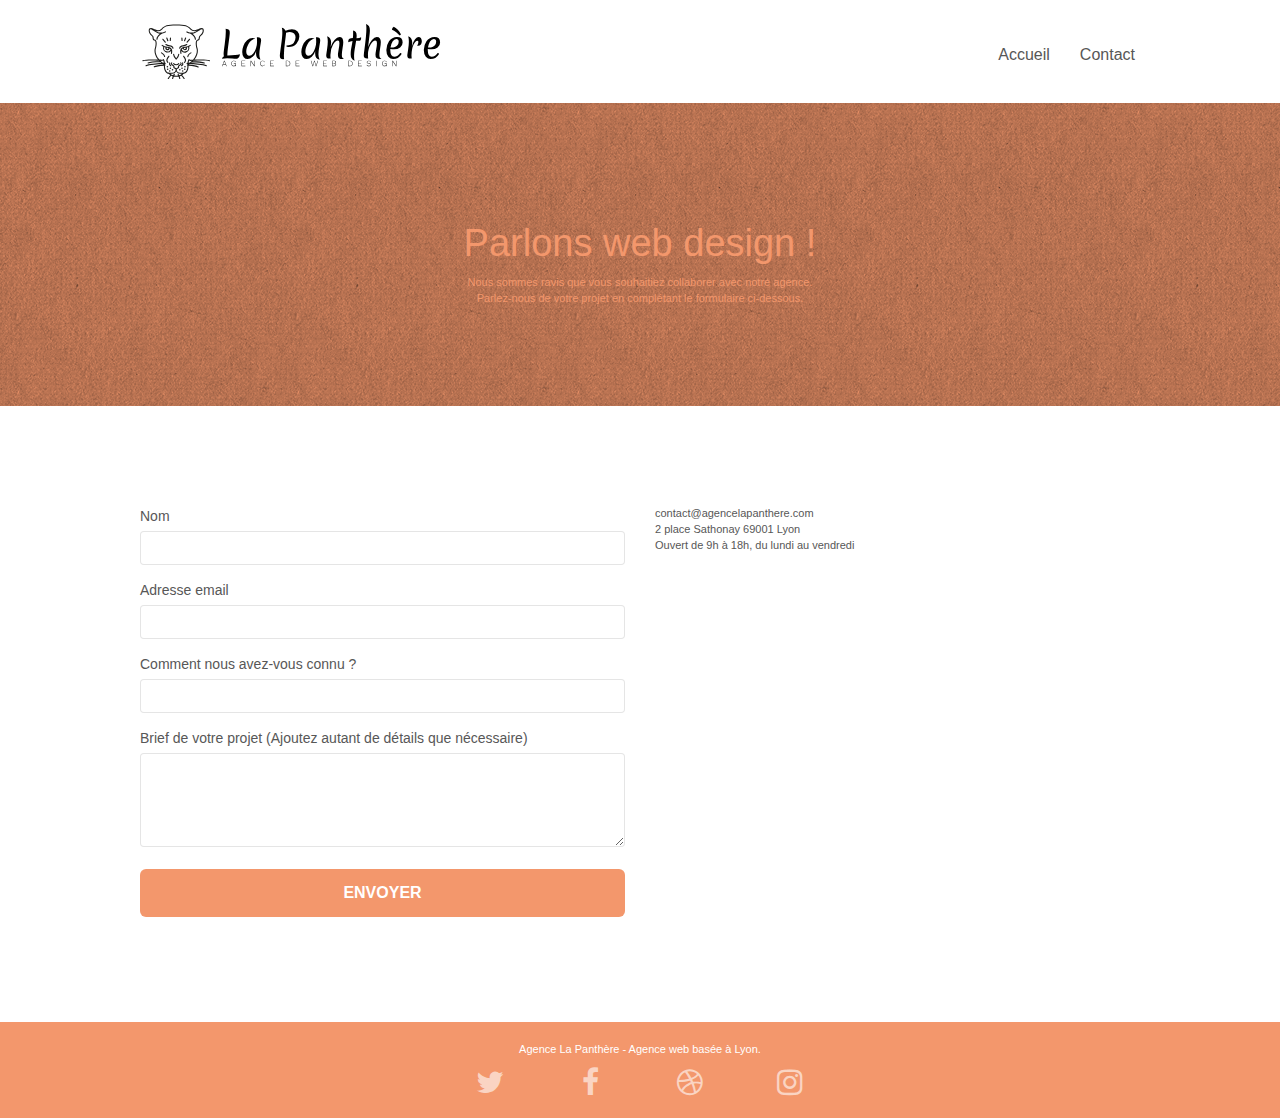
==== contact.html @ 31400900 "Optimization commit" ====
<!doctype html>
<html lang="fr">

<head>
	<meta charset="utf-8">
	<meta name="description"
		content="Notre formulaire de contact vous permet de nous joindre lorsque nos services vous sont utiles et pour toutes demandes ou renseignements.">
	<meta name="viewport" content="width=device-width, initial-scale=1.0, viewport-fit=cover">
	<link rel="shortcut icon" type="image/png" href="favicon.jpg">

	<link rel="stylesheet" type="text/css" href="./css/bootstrap.css">
	<link rel="stylesheet" type="text/css" href="style.min.css">
	<link rel="stylesheet" type="text/css" href="./css/font-awesome.min.css">
	<link rel="stylesheet" type="text/css" href="./css/et-line.min.css">


	<script src="./js/jquery-2.1.0.js"></script>
	<script src="./js/bootstrap.min.js"></script>
	<script src="./js/blocs.min.js"></script>
	<script src="./js/jqBootstrapValidation.min.js"></script>
	<script src="./js/formHandler.min.js"></script>
	<title>Contact</title>


	<!-- Analytics -->

	<!-- Analytics END -->

</head>

<body>
	<!-- Principal conteneur -->
	<div class="page-container">

		<!-- bloc-0 -->
		<div class="bloc bgc-white l-bloc " id="bloc-0">
			<div class="container bloc-sm">
				<nav class="navbar row">
					<div class="navbar-header">
						<a class="navbar-brand" href="index.html"><img src="img/agence-la-panthere-monochrome.svg"
								alt="La Panthère agence de web design" width="300" height="55" /></a>
						<button id="nav-toggle" type="button" class="ui-navbar-toggle navbar-toggle"
							data-toggle="collapse" data-target=".navbar-1">
							<span class="sr-only">Toggle navigation</span><span class="icon-bar"></span><span
								class="icon-bar"></span><span class="icon-bar"></span>
						</button>
					</div>
					<div class="collapse navbar-collapse navbar-1 special-dropdown-nav">
						<ul class="site-navigation nav navbar-nav">
							<li>
								<a href="index.html">Accueil</a>
							</li>
							<li>
							</li>
							<li>
								<a href="contact.html">Contact</a>
							</li>
						</ul>
					</div>
				</nav>
			</div>
		</div>
		<!-- bloc-0 END -->

		<!-- bloc-6 -->
		<div class="bloc bg-dots-bg bg-repeat bgc-atomic-tangerine d-bloc bloc-bg-texture texture-paper" id="bloc-6">
			<div class="container bloc-lg">
				<div class="row">
					<div class="col-sm-12">
						<h1 class="text-center hero-bloc-text tc-white">
							Parlons web design !
						</h1>
						<p class="text-center mg-lg tc-white tight-width-whitespace">
							Nous sommes ravis que vous souhaitiez collaborer avec notre agence.<br>
							Parlez-nous de votre projet en complétant le formulaire ci-dessous.
						</p>
					</div>
				</div>
			</div>
		</div>
		<!-- bloc-6 END -->

		<!-- bloc-7 -->
		<div class="bloc bgc-white l-bloc" id="bloc-7">
			<div class="container bloc-lg">
				<div class="row">
					<div class="col-sm-6">
						<form id="form_1" novalidate>
							<div class="form-group">
								<label>
									Nom
								</label>
								<input id="name" class="form-control" required />
							</div>
							<div class="form-group">
								<label>
									Adresse email
								</label>
								<input id="email" class="form-control" type="email" required />
							</div>
							<div class="form-group">
								<label>
									Comment nous avez-vous connu ?
								</label>
								<input class="form-control" type="email" required id="input_504" />
							</div>
							<div class="form-group">
								<label>
									Brief de votre projet (Ajoutez autant de détails que nécessaire)<br>
								</label><textarea id="message" class="form-control" rows="4" cols="50"
									required></textarea>
							</div>
							<button class="bloc-button btn btn-lg btn-block cta-hero btn-atomic-tangerine"
								type="submit">
								Envoyer
							</button>
						</form>
					</div>
					<div class="col-sm-6">
						<p>
							contact@agencelapanthere.com<br>2 place Sathonay 69001 Lyon<br>Ouvert de 9h à 18h, du lundi
							au vendredi<br>
						</p>
					</div>
				</div>
			</div>
		</div>
		<!-- bloc-7 END -->

		<!-- ScrollToTop Button -->
		<a class="bloc-button btn btn-d scrollToTop" onclick="scrollToTarget('1')"><span
				class="fa fa-chevron-up"></span></a>
		<!-- ScrollToTop Button END-->


		<!-- Footer - bloc-8 -->
		<div class="bloc bgc-atomic-tangerine d-bloc" id="bloc-8">
			<div class="container bloc-sm">
				<div class="row">
					<div class="col-sm-12">
						<p class="text-center white">
							Agence La Panthère - Agence web basée à Lyon.<br>
						</p>
						<div class="row row-no-gutters social">
							<div class="col-sm-3">
								<div class="text-center">
									<a class="social" href="index.html" aria-label="twitter icon"><span
											class="fa fa-twitter icon-md"></span></a>
								</div>
							</div>
							<div class="col-sm-3">
								<div class="text-center">
									<a class="social" href="index.html" aria-label="facebook icon"><span
											class="fa fa-facebook icon-md"></span></a>
								</div>
							</div>
							<div class="col-sm-3">
								<div class="text-center">
									<a class="social" href="index.html" aria-label="dribble icon"><span
											class="fa fa-dribbble icon-md"></span></a>
								</div>
							</div>
							<div class="col-sm-3">
								<div class="text-center">
									<a class="social" href="index.html" aria-label="instagram icon"><span
											class="fa fa-instagram icon-md"></span></a>
								</div>
							</div>
						</div>
					</div>
				</div>
			</div>
		</div>
		<!-- Footer - bloc-8 END -->

	</div>
	<!-- Principal conteneur END -->


</body>

</html>
---- style.min.css ----
body{margin:0;padding:0;background:#FFF;overflow-x:hidden;-webkit-font-smoothing:antialiased;-moz-osx-font-smoothing:grayscale}a,button{transition:all .3s ease-in-out;outline:none!important}a:hover{text-decoration:none;cursor:pointer}#page-loading-blocs-notifaction{position:fixed;top:0;bottom:0;width:100%;z-index:100000;background:#FFF url(img/pageload-spinner.gif) no-repeat center center}.bloc{width:100%;clear:both;background:50% 50% no-repeat;padding:0 50px;-webkit-background-size:cover;-moz-background-size:cover;-o-background-size:cover;background-size:cover;position:relative}.bloc .container{padding-left:0;padding-right:0}.bloc-lg{padding:100px 50px}.bloc-md{padding:50px}.bloc-sm{padding:20px 50px}.bg-center,.bg-l-edge,.bg-r-edge,.bg-t-edge,.bg-b-edge,.bg-tl-edge,.bg-bl-edge,.bg-tr-edge,.bg-br-edge,.bg-repeat{-webkit-background-size:auto!important;-moz-background-size:auto!important;-o-background-size:auto!important;background-size:auto!important}.bg-repeat{background:repeat}.bg-t-edge{background:top no-repeat}.bloc-bg-texture::before{content:"";background-size:2px 2px;position:absolute;top:0;bottom:0;left:0;right:0}.texture-paper::before{background:url(img/texture-paper.png);background-size:280px 280px}.b-parallax{background-attachment:fixed}.d-bloc{color:rgba(255,255,255,.7)}.d-bloc button:hover{color:rgba(255,255,255,.9)}.d-bloc .icon-round,.d-bloc .icon-square,.d-bloc .icon-rounded,.d-bloc .icon-semi-rounded-a,.d-bloc .icon-semi-rounded-b{border-color:rgba(255,255,255,.9)}.d-bloc .divider-h span{border-color:rgba(255,255,255,.2)}.d-bloc .a-btn,.d-bloc .navbar a,.d-bloc .navbar-brand,.d-bloc a .icon-sm,.d-bloc a .icon-md,.d-bloc a .icon-lg,.d-bloc a .icon-xl,.d-bloc h1 a,.d-bloc h2 a,.d-bloc h3 a,.d-bloc h4 a,.d-bloc h5 a,.d-bloc h6 a,.d-bloc p a{color:rgba(255,255,255,.6)}.d-bloc .a-btn:hover,.d-bloc .navbar a:hover,.d-bloc .navbar-brand:hover,.d-bloc a:hover .icon-sm,.d-bloc a:hover .icon-md,.d-bloc a:hover .icon-lg,.d-bloc a:hover .icon-xl,.d-bloc h1 a:hover,.d-bloc h2 a:hover,.d-bloc h3 a:hover,.d-bloc h4 a:hover,.d-bloc h5 a:hover,.d-bloc h6 a:hover,.d-bloc p a:hover{color:rgba(255,255,255,1)}.d-bloc .navbar-toggle .icon-bar{background:rgba(255,255,255,1)}.d-bloc .btn-wire,.d-bloc .btn-wire:hover{color:rgba(255,255,255,1);border-color:rgba(255,255,255,1)}.d-bloc .panel{color:rgba(0,0,0,.5)}.d-bloc .panel button:hover{color:rgba(0,0,0,.7)}.d-bloc .panel icon{border-color:rgba(0,0,0,.7)}.d-bloc .panel .divider-h span{border-color:rgba(0,0,0,.1)}.d-bloc .panel .a-btn{color:rgba(0,0,0,.6)}.d-bloc .panel .a-btn:hover{color:rgba(0,0,0,1)}.d-bloc .panel .btn-wire,.d-bloc .panel .btn-wire:hover{color:rgba(0,0,0,.7);border-color:rgba(0,0,0,.3)}.d-bloc .panel,.l-bloc{color:rgba(0,0,0,.5)}.d-bloc .panel button:hover,.l-bloc button:hover{color:rgba(0,0,0,.7)}.l-bloc .icon-round,.l-bloc .icon-square,.l-bloc .icon-rounded,.l-bloc .icon-semi-rounded-a,.l-bloc .icon-semi-rounded-b{border-color:rgba(0,0,0,.7)}.d-bloc .panel .divider-h span,.l-bloc .divider-h span{border-color:rgba(0,0,0,.1)}.d-bloc .panel .a-btn,.l-bloc .a-btn,.l-bloc .navbar a,.l-bloc .navbar-brand,.l-bloc a .icon-sm,.l-bloc a .icon-md,.l-bloc a .icon-lg,.l-bloc a .icon-xl,.l-bloc h1 a,.l-bloc h2 a,.l-bloc h3 a,.l-bloc h4 a,.l-bloc h5 a,.l-bloc h6 a,.l-bloc p a{color:rgba(0,0,0,.6)}.d-bloc .panel .a-btn:hover,.l-bloc .a-btn:hover,.l-bloc .navbar a:hover,.l-bloc .navbar-brand:hover,.l-bloc a:hover .icon-sm,.l-bloc a:hover .icon-md,.l-bloc a:hover .icon-lg,.l-bloc a:hover .icon-xl,.l-bloc h1 a:hover,.l-bloc h2 a:hover,.l-bloc h3 a:hover,.l-bloc h4 a:hover,.l-bloc h5 a:hover,.l-bloc h6 a:hover,.l-bloc p a:hover{color:rgba(0,0,0,1)}.l-bloc .navbar-toggle .icon-bar{color:rgba(0,0,0,.6)}.d-bloc .panel .btn-wire,.d-bloc .panel .btn-wire:hover,.l-bloc .btn-wire,.l-bloc .btn-wire:hover{color:rgba(0,0,0,.7);border-color:rgba(0,0,0,.3)}.voffset{margin-top:30px}.voffset-lg{margin-top:80px}.row-no-gutters{margin-right:0;margin-left:0}.row.row-no-gutters>[class^="col-"],.row.row-no-gutters>[class*=" col-"]{padding-right:0;padding-left:0}#bloc-1-hero h1{font-size:32px}#bloc-5-cta{background-image:url(img/agence-la-panthere-1115.jpg);background-size:1897.75px 456px}.navbar{margin-bottom:0;z-index:1}.navbar-brand{height:auto;padding:3px 15px;font-size:25px;font-weight:400;font-weight:600;line-height:44px}.navbar-brand img{max-height:200px;margin:0 5px 0 0;display:inline}.navbar-brand img[src$=svg]{min-width:100px}.nav-center .navbar-brand img{margin:0}.navbar .nav{padding-top:2px;margin-right:-16px;float:right;z-index:1}.nav>li{float:left;margin-top:4px;font-size:16px}.navbar-nav .open .dropdown-menu>li>a{text-align:inherit}.nav>li a:hover,.nav>li a:focus{background:transparent}.navbar-toggle{margin:10px 10px 0 0;border:0}.navbar-toggle:hover{background:transparent!important}.navbar-toggle .icon-bar{background-color:rgba(0,0,0,.5);width:26px}.nav-invert .navbar .nav{float:left}.nav-invert .navbar-header,.nav-invert .navbar-brand{float:right;position:relative;z-index:2}@media (min-width:768px){.site-navigation{position:absolute;top:50%;right:20px;transform:translate(0,-50%);-webkit-transform:translateY(-50%)}.nav>li .dropdown-menu a,.nav>li .dropdown-menu a:hover{color:#484848}.nav-invert .site-navigation{left:0;right:0}.nav-center{text-align:center}.nav-center .navbar-header{width:100%}.nav-center .navbar-header,.nav-center .navbar-brand,.nav-center .nav>li{float:none;display:inline-block}.nav-center .site-navigation{position:relative;width:100%;right:0;margin-right:0;margin-top:20px}.nav-center.mini-nav .navbar-toggle{float:none;margin:10px auto 0}}.nav>li>.dropdown a{background:none!important;display:block;padding:14px 15px}nav .caret{margin:0 5px}.dropdown-menu .dropdown-menu{top:-8px;left:100%}.dropdown-menu .dropmenu-flow-right{top:100%;left:0;margin-left:-1px;border-top-left-radius:0;border-top-right-radius:0}.dropdown-menu .dropdown span{border:4px solid #000;border-top-color:transparent;border-right-color:transparent;border-bottom-color:transparent;margin:6px -5px 0 0!important;float:right}.mg-md{margin-top:10px;margin-bottom:20px}.mg-lg{margin-top:10px;margin-bottom:40px}.btn{margin:0 5px 5px 0}.btn.pull-right{margin:0 0 5px 5px}.btn-d,.btn-d:hover,.btn-d:focus{color:#FFF;background:rgba(0,0,0,.3)}button{outline:none!important}.btn-rd{border-radius:40px}.btn-clean{border:1px solid rgba(0,0,0,.08);border-bottom-color:rgba(0,0,0,.1);text-shadow:0 1px 0 rgba(0,0,1,.1);box-shadow:0 1px 3px rgba(0,0,1,.25),inset 0 1px 0 0 rgba(255,255,255,.15)}.icon-md{font-size:30px!important}.icon-lg{font-size:60px!important}.sm-shadow{text-shadow:0 1px 2px rgba(0,0,0,.3)}.panel-sq,.panel-sq .panel-heading,.panel-sq .panel-footer{border-radius:0}.panel-rd{border-radius:30px}.panel-rd .panel-heading{border-radius:29px 29px 0 0}.panel-rd .panel-footer{border-radius:0 0 29px 29px}.form-control{border-color:rgba(0,0,0,.1);box-shadow:none}.scrollToTop{width:40px;height:40px;position:fixed;bottom:20px;right:20px;opacity:0;z-index:500;transition:all .3s ease-in-out}.scrollToTop span{margin-top:6px}.showScrollTop{font-size:14px;opacity:1}a[data-lightbox]{position:relative;display:block;text-align:center}a[data-lightbox]:hover::before{content:"+";font-family:"HelveticaNeue-Light","Helvetica Neue Light","Helvetica Neue",Helvetica,Arial;font-size:32px;width:50px;height:50px;margin-left:-25px;border-radius:50%;background:rgba(0,0,0,.6);color:#FFF;font-weight:100;z-index:1;position:absolute;top:50%;transform:translateY(-50%);-webkit-transform:translateY(-50%)}a[data-lightbox]:hover img{opacity:.6;-webkit-animation-fill-mode:none;animation-fill-mode:none}#lightbox-modal{display:flex;align-items:center}#lightbox-modal .modal-dialog{width:90%;max-width:900px;margin:0 auto 0}#lightbox-modal .modal-dialog img{max-height:70vh;max-width:70vh;margin:0 auto}.lightbox-caption{padding:20px;color:#FFF;background:rgba(0,0,0,.5);position:absolute;left:15px;right:15px;bottom:5px}.close-lightbox{color:#FFF;font-size:30px;position:absolute;top:20px;right:20px;z-index:20;background:rgba(0,0,0,.5);border:none;line-height:30px;padding:0 9px 5px;opacity:.3}.close-lightbox:hover,.next-lightbox:hover,.prev-lightbox:hover{opacity:1;color:#FFF}.next-lightbox,.prev-lightbox{font-size:20px;color:rgba(255,255,255,.9);background:rgba(0,0,0,.5);transition:all .2s ease-in-out;position:absolute;top:45%;z-index:1;opacity:.4}.next-lightbox{padding:6px 8px 1px 13px;right:25px}.prev-lightbox{padding:6px 13px 1px 10px;left:25px}.snapshot-lb .modal-body{padding-bottom:45px}.snapshot-lb .lightbox-caption{padding:0;color:rgba(0,0,0,.5);background:none}h1,h2,h3,h4,h5,h6,p,label,.btn,a{font-family:"helvetica";font-weight:400;color:#575757!important}.container{max-width:1000px}.hero-bloc-text{font-size:38px}.hero-bloc-text-sub{font-size:36px}.statement-bloc-text{line-height:26px;font-style:italic;font-size:20px;text-align:center;font-weight:lighter;max-width:520px;margin:auto auto auto auto}p{font-size:11px}.tight-width-whitespace{max-width:600px;margin:auto auto auto auto}.h1{font-size:20px;font-family:"Open Sans"}.cta-hero{margin-top:22px;color:#FFFFFF!important;text-transform:uppercase;padding:12px 28px 12px 28px;font-size:16px;font-weight:700}.social{max-width:400px;margin:auto auto auto auto}h2{font-size:22px;line-height:1.4em}h3{font-size:15px;text-transform:uppercase;font-weight:700;color:#333333!important}.med-width-whitespace{max-width:800px;margin:auto auto auto auto;box-shadow:0 0 0 #000}h1{color:#333333!important}h4{color:#333333!important}.icons{margin-bottom:14px;margin-top:24px}.white{color:#FFFFFF!important}.portfolio-thumb{margin-bottom:24px}.portfolio-row{margin-bottom:44px;margin-top:50px}.avatar{box-shadow:0 4px 9px rgba(0,0,0,.3)}.black-background{background-color:rgba(165,147,99,.7);padding:40px 40px 40px 40px}.bold-link{font-weight:900;text-decoration:underline!important}.bgc-white{background-color:#FFF}.bgc-dark-slate-blue{background-color:#364577}.bgc-atomic-tangerine{background-color:#F3976C}.tc-white{color:#F3976C!important}.btn-atomic-tangerine{background:#F3976C;color:#FFFFFF!important}.btn-atomic-tangerine:hover{background:#c27956!important;color:#FFFFFF!important}.ltc-white{color:#FFFFFF!important}.ltc-white:hover{color:#cccccc!important}.ltc-atomic-tangerine{color:#F3976C!important}.ltc-atomic-tangerine:hover{color:#c27956!important}.icon-dark-slate-blue{color:#364577!important;border-color:#364577!important}.bg-dots-bg{background-image:url(img/dots-bg.png)}.bg-lines-h2-bg{background-image:url(img/lines-h2-bg.png)}.bg-banniere{background-image:url(img/agence-la-panthere-1693.jpg)}.bg-presentation{background-image:url(img/image-de-presentation-1228.jpg)}@media (max-width:1024px){.bloc{padding-left:20px;padding-right:20px}.bloc.full-width-bloc,.bloc-tile-2.full-width-bloc .container,.bloc-tile-3.full-width-bloc .container,.bloc-tile-4.full-width-bloc .container{padding-left:0;padding-right:0}}@media (max-width:992px) and (min-width:768px){.navbar .nav{max-width:80%}.nav-center.navbar .nav{max-width:100%}}@media only screen and (min-width:768px) and (max-width:1024px) and (orientation:landscape){.b-parallax{background-attachment:scroll}}@media only screen and (min-width:1024px) and (max-width:1366px) and (-webkit-min-device-pixel-ratio:1.5){.b-parallax{background-attachment:scroll}}@media (max-width:991px){.container{width:100%}.b-parallax{background-attachment:scroll}.page-container,#hero-bloc{overflow-x:hidden;position:relative}.bloc-group,.bloc-group .bloc{display:block;width:100%}.bloc-fill-screen .fill-bloc-top-edge,.bloc-fill-screen .fill-bloc-bottom-edge{padding:0 20px}}@media (max-width:767px){.page-container{overflow-x:hidden;position:relative}h1,h2,h3,h4,h5,h6,p,#disqus_thread{padding-left:10px!important;padding-right:10px!important}.b-parallax{background-attachment:scroll}.navbar .nav{padding-top:0;border-top:1px solid rgba(0,0,0,.2);float:none!important}.navbar.row{margin-left:0;margin-right:0}.site-navigation{position:inherit;transform:none;-webkit-transform:none;-ms-transform:none}.nav>li{margin-top:0;border-bottom:1px solid rgba(0,0,0,.1);background:rgba(0,0,0,.05);text-align:left;padding-left:15px;width:100%}.nav>li:hover{background:rgba(0,0,0,.08)}.dropdown .dropdown a .caret{float:none;margin:5px 0 0 10px!important;border:4px solid #000;border-bottom-color:transparent;border-right-color:transparent;border-left-color:transparent}#hero-bloc .navbar .nav{background:rgba(0,0,0,.8)}#hero-bloc .navbar .nav a{color:rgba(255,255,255,.6)}.hero{padding:50px 0}.hero-nav{left:-1px;right:-1px}.navbar-collapse{padding:0;overflow-x:hidden;-webkit-box-shadow:none;box-shadow:none}.navbar-brand img{max-height:40px;width:auto}.nav-invert .navbar-header{float:none;width:100%}.nav-invert .navbar-toggle{float:left;margin-left:10px}.bloc{padding-left:0;padding-right:0}.bloc-xxl,.bloc-xl,.bloc-lg{padding:40px 0}.bloc-sm,.bloc-md{padding-left:0;padding-right:0}.bloc-tile-2 .container,.bloc-tile-3 .container,.bloc-tile-4 .container,.bloc-fill-screen .fill-bloc-top-edge,.bloc-fill-screen .fill-bloc-bottom-edge{padding-left:0;padding-right:0}.a-block{padding:0 10px}.btn-dwn{display:none}.voffset{margin-top:5px}.voffset-md{margin-top:20px}.voffset-lg{margin-top:30px}form{padding:5px}.close-lightbox{display:inline-block}.blocsapp-device-iphone5{background-size:216px 425px;padding-top:60px;width:216px;height:425px}.blocsapp-device-iphone5 img{width:180px;height:320px}}@media (max-width:400px){.bloc{padding-left:0;padding-right:0}}@media (max-width:767px){.bloc-mob-center-text{text-align:center}}
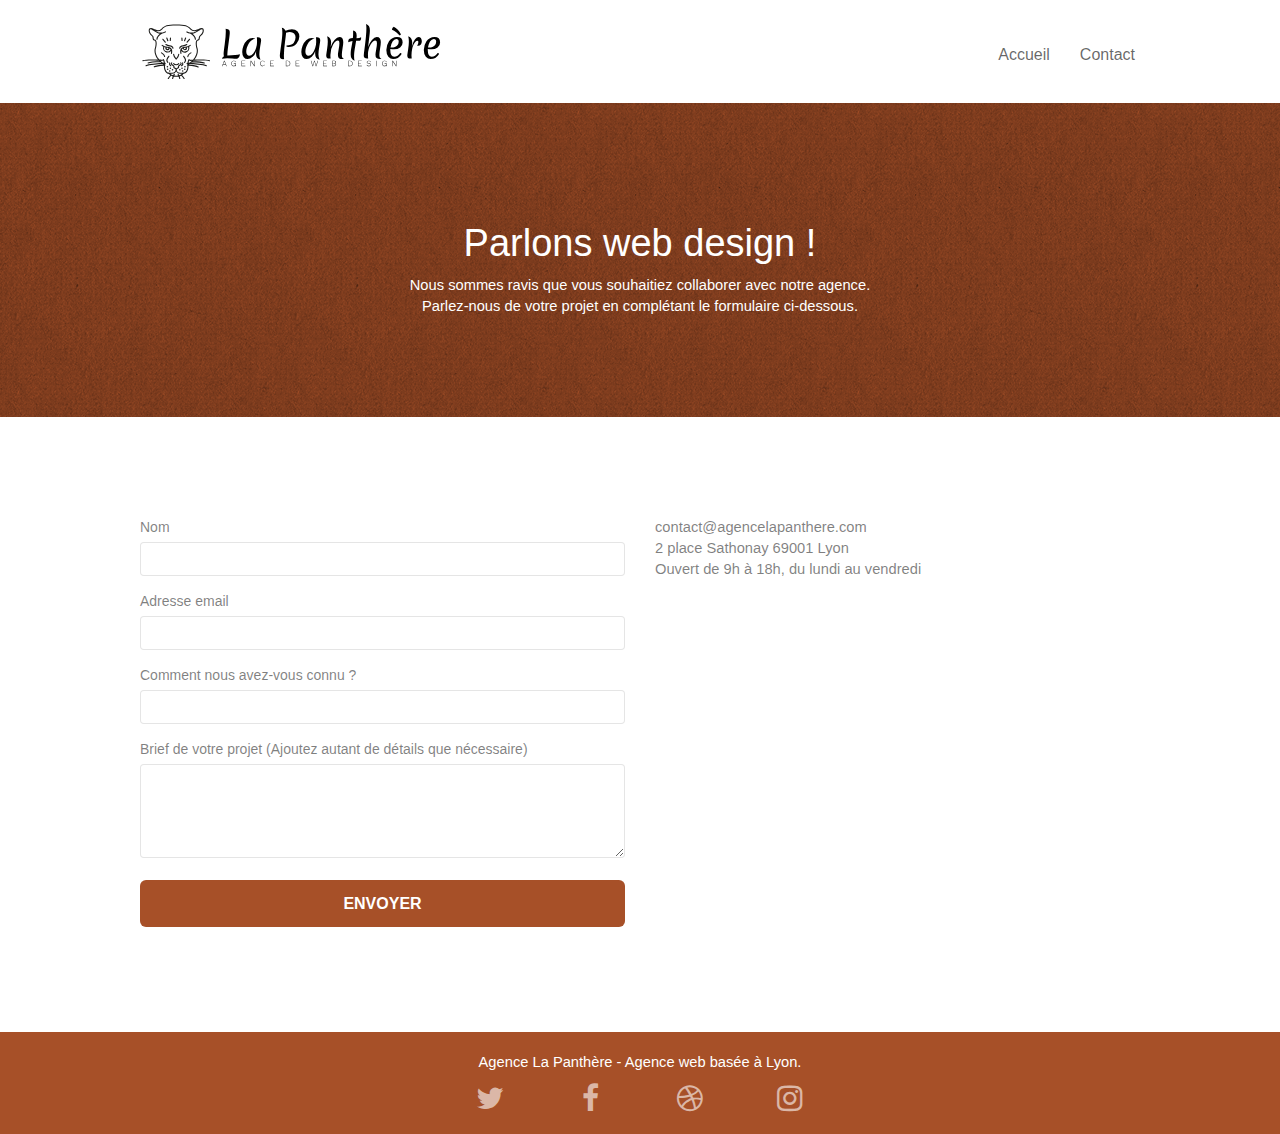
==== commit 963ac495: "Second optimization commit" ====
--- a/contact.html
+++ b/contact.html
@@ -6,19 +6,12 @@
 	<meta name="description"
 		content="Notre formulaire de contact vous permet de nous joindre lorsque nos services vous sont utiles et pour toutes demandes ou renseignements.">
 	<meta name="viewport" content="width=device-width, initial-scale=1.0, viewport-fit=cover">
-	<link rel="shortcut icon" type="image/png" href="favicon.jpg">
+	<link rel="icon" type="image/png" href="favicon.jpg">
 
 	<link rel="stylesheet" type="text/css" href="./css/bootstrap.css">
 	<link rel="stylesheet" type="text/css" href="style.min.css">
 	<link rel="stylesheet" type="text/css" href="./css/font-awesome.min.css">
 	<link rel="stylesheet" type="text/css" href="./css/et-line.min.css">
-
-
-	<script src="./js/jquery-2.1.0.js"></script>
-	<script src="./js/bootstrap.min.js"></script>
-	<script src="./js/blocs.min.js"></script>
-	<script src="./js/jqBootstrapValidation.min.js"></script>
-	<script src="./js/formHandler.min.js"></script>
 	<title>Contact</title>
 
 
@@ -30,7 +23,7 @@
 
 <body>
 	<!-- Principal conteneur -->
-	<div class="page-container">
+	<div class="page-container" id="scrollToTop">
 
 		<!-- bloc-0 -->
 		<div class="bloc bgc-white l-bloc " id="bloc-0">
@@ -87,25 +80,25 @@
 					<div class="col-sm-6">
 						<form id="form_1" novalidate>
 							<div class="form-group">
-								<label>
+								<label for="name">
 									Nom
 								</label>
 								<input id="name" class="form-control" required />
 							</div>
 							<div class="form-group">
-								<label>
+								<label for="email">
 									Adresse email
 								</label>
 								<input id="email" class="form-control" type="email" required />
 							</div>
 							<div class="form-group">
-								<label>
+								<label for="input_504">
 									Comment nous avez-vous connu ?
 								</label>
 								<input class="form-control" type="email" required id="input_504" />
 							</div>
 							<div class="form-group">
-								<label>
+								<label for="message">
 									Brief de votre projet (Ajoutez autant de détails que nécessaire)<br>
 								</label><textarea id="message" class="form-control" rows="4" cols="50"
 									required></textarea>
@@ -128,8 +121,7 @@
 		<!-- bloc-7 END -->
 
 		<!-- ScrollToTop Button -->
-		<a class="bloc-button btn btn-d scrollToTop" onclick="scrollToTarget('1')"><span
-				class="fa fa-chevron-up"></span></a>
+		<a class="bloc-button btn btn-d scrollToTop" href="#scrollToTop"><span class="fa fa-chevron-up"></span></a>
 		<!-- ScrollToTop Button END-->
 
 
@@ -175,7 +167,11 @@
 
 	</div>
 	<!-- Principal conteneur END -->
-
+	<script src="./js/jquery-2.1.0.js"></script>
+	<script src="./js/bootstrap.js"></script>
+	<script src="./js/blocs.js"></script>
+	<script src="./js/jqBootstrapValidation.js"></script>
+	<script src="./js/formHandler.js"></script>
 
 </body>
 
--- a/style.min.css
+++ b/style.min.css
@@ -1 +1 @@
-body{margin:0;padding:0;background:#FFF;overflow-x:hidden;-webkit-font-smoothing:antialiased;-moz-osx-font-smoothing:grayscale}a,button{transition:all .3s ease-in-out;outline:none!important}a:hover{text-decoration:none;cursor:pointer}#page-loading-blocs-notifaction{position:fixed;top:0;bottom:0;width:100%;z-index:100000;background:#FFF url(img/pageload-spinner.gif) no-repeat center center}.bloc{width:100%;clear:both;background:50% 50% no-repeat;padding:0 50px;-webkit-background-size:cover;-moz-background-size:cover;-o-background-size:cover;background-size:cover;position:relative}.bloc .container{padding-left:0;padding-right:0}.bloc-lg{padding:100px 50px}.bloc-md{padding:50px}.bloc-sm{padding:20px 50px}.bg-center,.bg-l-edge,.bg-r-edge,.bg-t-edge,.bg-b-edge,.bg-tl-edge,.bg-bl-edge,.bg-tr-edge,.bg-br-edge,.bg-repeat{-webkit-background-size:auto!important;-moz-background-size:auto!important;-o-background-size:auto!important;background-size:auto!important}.bg-repeat{background:repeat}.bg-t-edge{background:top no-repeat}.bloc-bg-texture::before{content:"";background-size:2px 2px;position:absolute;top:0;bottom:0;left:0;right:0}.texture-paper::before{background:url(img/texture-paper.png);background-size:280px 280px}.b-parallax{background-attachment:fixed}.d-bloc{color:rgba(255,255,255,.7)}.d-bloc button:hover{color:rgba(255,255,255,.9)}.d-bloc .icon-round,.d-bloc .icon-square,.d-bloc .icon-rounded,.d-bloc .icon-semi-rounded-a,.d-bloc .icon-semi-rounded-b{border-color:rgba(255,255,255,.9)}.d-bloc .divider-h span{border-color:rgba(255,255,255,.2)}.d-bloc .a-btn,.d-bloc .navbar a,.d-bloc .navbar-brand,.d-bloc a .icon-sm,.d-bloc a .icon-md,.d-bloc a .icon-lg,.d-bloc a .icon-xl,.d-bloc h1 a,.d-bloc h2 a,.d-bloc h3 a,.d-bloc h4 a,.d-bloc h5 a,.d-bloc h6 a,.d-bloc p a{color:rgba(255,255,255,.6)}.d-bloc .a-btn:hover,.d-bloc .navbar a:hover,.d-bloc .navbar-brand:hover,.d-bloc a:hover .icon-sm,.d-bloc a:hover .icon-md,.d-bloc a:hover .icon-lg,.d-bloc a:hover .icon-xl,.d-bloc h1 a:hover,.d-bloc h2 a:hover,.d-bloc h3 a:hover,.d-bloc h4 a:hover,.d-bloc h5 a:hover,.d-bloc h6 a:hover,.d-bloc p a:hover{color:rgba(255,255,255,1)}.d-bloc .navbar-toggle .icon-bar{background:rgba(255,255,255,1)}.d-bloc .btn-wire,.d-bloc .btn-wire:hover{color:rgba(255,255,255,1);border-color:rgba(255,255,255,1)}.d-bloc .panel{color:rgba(0,0,0,.5)}.d-bloc .panel button:hover{color:rgba(0,0,0,.7)}.d-bloc .panel icon{border-color:rgba(0,0,0,.7)}.d-bloc .panel .divider-h span{border-color:rgba(0,0,0,.1)}.d-bloc .panel .a-btn{color:rgba(0,0,0,.6)}.d-bloc .panel .a-btn:hover{color:rgba(0,0,0,1)}.d-bloc .panel .btn-wire,.d-bloc .panel .btn-wire:hover{color:rgba(0,0,0,.7);border-color:rgba(0,0,0,.3)}.d-bloc .panel,.l-bloc{color:rgba(0,0,0,.5)}.d-bloc .panel button:hover,.l-bloc button:hover{color:rgba(0,0,0,.7)}.l-bloc .icon-round,.l-bloc .icon-square,.l-bloc .icon-rounded,.l-bloc .icon-semi-rounded-a,.l-bloc .icon-semi-rounded-b{border-color:rgba(0,0,0,.7)}.d-bloc .panel .divider-h span,.l-bloc .divider-h span{border-color:rgba(0,0,0,.1)}.d-bloc .panel .a-btn,.l-bloc .a-btn,.l-bloc .navbar a,.l-bloc .navbar-brand,.l-bloc a .icon-sm,.l-bloc a .icon-md,.l-bloc a .icon-lg,.l-bloc a .icon-xl,.l-bloc h1 a,.l-bloc h2 a,.l-bloc h3 a,.l-bloc h4 a,.l-bloc h5 a,.l-bloc h6 a,.l-bloc p a{color:rgba(0,0,0,.6)}.d-bloc .panel .a-btn:hover,.l-bloc .a-btn:hover,.l-bloc .navbar a:hover,.l-bloc .navbar-brand:hover,.l-bloc a:hover .icon-sm,.l-bloc a:hover .icon-md,.l-bloc a:hover .icon-lg,.l-bloc a:hover .icon-xl,.l-bloc h1 a:hover,.l-bloc h2 a:hover,.l-bloc h3 a:hover,.l-bloc h4 a:hover,.l-bloc h5 a:hover,.l-bloc h6 a:hover,.l-bloc p a:hover{color:rgba(0,0,0,1)}.l-bloc .navbar-toggle .icon-bar{color:rgba(0,0,0,.6)}.d-bloc .panel .btn-wire,.d-bloc .panel .btn-wire:hover,.l-bloc .btn-wire,.l-bloc .btn-wire:hover{color:rgba(0,0,0,.7);border-color:rgba(0,0,0,.3)}.voffset{margin-top:30px}.voffset-lg{margin-top:80px}.row-no-gutters{margin-right:0;margin-left:0}.row.row-no-gutters>[class^="col-"],.row.row-no-gutters>[class*=" col-"]{padding-right:0;padding-left:0}#bloc-1-hero h1{font-size:32px}#bloc-5-cta{background-image:url(img/agence-la-panthere-1115.jpg);background-size:1897.75px 456px}.navbar{margin-bottom:0;z-index:1}.navbar-brand{height:auto;padding:3px 15px;font-size:25px;font-weight:400;font-weight:600;line-height:44px}.navbar-brand img{max-height:200px;margin:0 5px 0 0;display:inline}.navbar-brand img[src$=svg]{min-width:100px}.nav-center .navbar-brand img{margin:0}.navbar .nav{padding-top:2px;margin-right:-16px;float:right;z-index:1}.nav>li{float:left;margin-top:4px;font-size:16px}.navbar-nav .open .dropdown-menu>li>a{text-align:inherit}.nav>li a:hover,.nav>li a:focus{background:transparent}.navbar-toggle{margin:10px 10px 0 0;border:0}.navbar-toggle:hover{background:transparent!important}.navbar-toggle .icon-bar{background-color:rgba(0,0,0,.5);width:26px}.nav-invert .navbar .nav{float:left}.nav-invert .navbar-header,.nav-invert .navbar-brand{float:right;position:relative;z-index:2}@media (min-width:768px){.site-navigation{position:absolute;top:50%;right:20px;transform:translate(0,-50%);-webkit-transform:translateY(-50%)}.nav>li .dropdown-menu a,.nav>li .dropdown-menu a:hover{color:#484848}.nav-invert .site-navigation{left:0;right:0}.nav-center{text-align:center}.nav-center .navbar-header{width:100%}.nav-center .navbar-header,.nav-center .navbar-brand,.nav-center .nav>li{float:none;display:inline-block}.nav-center .site-navigation{position:relative;width:100%;right:0;margin-right:0;margin-top:20px}.nav-center.mini-nav .navbar-toggle{float:none;margin:10px auto 0}}.nav>li>.dropdown a{background:none!important;display:block;padding:14px 15px}nav .caret{margin:0 5px}.dropdown-menu .dropdown-menu{top:-8px;left:100%}.dropdown-menu .dropmenu-flow-right{top:100%;left:0;margin-left:-1px;border-top-left-radius:0;border-top-right-radius:0}.dropdown-menu .dropdown span{border:4px solid #000;border-top-color:transparent;border-right-color:transparent;border-bottom-color:transparent;margin:6px -5px 0 0!important;float:right}.mg-md{margin-top:10px;margin-bottom:20px}.mg-lg{margin-top:10px;margin-bottom:40px}.btn{margin:0 5px 5px 0}.btn.pull-right{margin:0 0 5px 5px}.btn-d,.btn-d:hover,.btn-d:focus{color:#FFF;background:rgba(0,0,0,.3)}button{outline:none!important}.btn-rd{border-radius:40px}.btn-clean{border:1px solid rgba(0,0,0,.08);border-bottom-color:rgba(0,0,0,.1);text-shadow:0 1px 0 rgba(0,0,1,.1);box-shadow:0 1px 3px rgba(0,0,1,.25),inset 0 1px 0 0 rgba(255,255,255,.15)}.icon-md{font-size:30px!important}.icon-lg{font-size:60px!important}.sm-shadow{text-shadow:0 1px 2px rgba(0,0,0,.3)}.panel-sq,.panel-sq .panel-heading,.panel-sq .panel-footer{border-radius:0}.panel-rd{border-radius:30px}.panel-rd .panel-heading{border-radius:29px 29px 0 0}.panel-rd .panel-footer{border-radius:0 0 29px 29px}.form-control{border-color:rgba(0,0,0,.1);box-shadow:none}.scrollToTop{width:40px;height:40px;position:fixed;bottom:20px;right:20px;opacity:0;z-index:500;transition:all .3s ease-in-out}.scrollToTop span{margin-top:6px}.showScrollTop{font-size:14px;opacity:1}a[data-lightbox]{position:relative;display:block;text-align:center}a[data-lightbox]:hover::before{content:"+";font-family:"HelveticaNeue-Light","Helvetica Neue Light","Helvetica Neue",Helvetica,Arial;font-size:32px;width:50px;height:50px;margin-left:-25px;border-radius:50%;background:rgba(0,0,0,.6);color:#FFF;font-weight:100;z-index:1;position:absolute;top:50%;transform:translateY(-50%);-webkit-transform:translateY(-50%)}a[data-lightbox]:hover img{opacity:.6;-webkit-animation-fill-mode:none;animation-fill-mode:none}#lightbox-modal{display:flex;align-items:center}#lightbox-modal .modal-dialog{width:90%;max-width:900px;margin:0 auto 0}#lightbox-modal .modal-dialog img{max-height:70vh;max-width:70vh;margin:0 auto}.lightbox-caption{padding:20px;color:#FFF;background:rgba(0,0,0,.5);position:absolute;left:15px;right:15px;bottom:5px}.close-lightbox{color:#FFF;font-size:30px;position:absolute;top:20px;right:20px;z-index:20;background:rgba(0,0,0,.5);border:none;line-height:30px;padding:0 9px 5px;opacity:.3}.close-lightbox:hover,.next-lightbox:hover,.prev-lightbox:hover{opacity:1;color:#FFF}.next-lightbox,.prev-lightbox{font-size:20px;color:rgba(255,255,255,.9);background:rgba(0,0,0,.5);transition:all .2s ease-in-out;position:absolute;top:45%;z-index:1;opacity:.4}.next-lightbox{padding:6px 8px 1px 13px;right:25px}.prev-lightbox{padding:6px 13px 1px 10px;left:25px}.snapshot-lb .modal-body{padding-bottom:45px}.snapshot-lb .lightbox-caption{padding:0;color:rgba(0,0,0,.5);background:none}h1,h2,h3,h4,h5,h6,p,label,.btn,a{font-family:"helvetica";font-weight:400;color:#575757!important}.container{max-width:1000px}.hero-bloc-text{font-size:38px}.hero-bloc-text-sub{font-size:36px}.statement-bloc-text{line-height:26px;font-style:italic;font-size:20px;text-align:center;font-weight:lighter;max-width:520px;margin:auto auto auto auto}p{font-size:11px}.tight-width-whitespace{max-width:600px;margin:auto auto auto auto}.h1{font-size:20px;font-family:"Open Sans"}.cta-hero{margin-top:22px;color:#FFFFFF!important;text-transform:uppercase;padding:12px 28px 12px 28px;font-size:16px;font-weight:700}.social{max-width:400px;margin:auto auto auto auto}h2{font-size:22px;line-height:1.4em}h3{font-size:15px;text-transform:uppercase;font-weight:700;color:#333333!important}.med-width-whitespace{max-width:800px;margin:auto auto auto auto;box-shadow:0 0 0 #000}h1{color:#333333!important}h4{color:#333333!important}.icons{margin-bottom:14px;margin-top:24px}.white{color:#FFFFFF!important}.portfolio-thumb{margin-bottom:24px}.portfolio-row{margin-bottom:44px;margin-top:50px}.avatar{box-shadow:0 4px 9px rgba(0,0,0,.3)}.black-background{background-color:rgba(165,147,99,.7);padding:40px 40px 40px 40px}.bold-link{font-weight:900;text-decoration:underline!important}.bgc-white{background-color:#FFF}.bgc-dark-slate-blue{background-color:#364577}.bgc-atomic-tangerine{background-color:#F3976C}.tc-white{color:#F3976C!important}.btn-atomic-tangerine{background:#F3976C;color:#FFFFFF!important}.btn-atomic-tangerine:hover{background:#c27956!important;color:#FFFFFF!important}.ltc-white{color:#FFFFFF!important}.ltc-white:hover{color:#cccccc!important}.ltc-atomic-tangerine{color:#F3976C!important}.ltc-atomic-tangerine:hover{color:#c27956!important}.icon-dark-slate-blue{color:#364577!important;border-color:#364577!important}.bg-dots-bg{background-image:url(img/dots-bg.png)}.bg-lines-h2-bg{background-image:url(img/lines-h2-bg.png)}.bg-banniere{background-image:url(img/agence-la-panthere-1693.jpg)}.bg-presentation{background-image:url(img/image-de-presentation-1228.jpg)}@media (max-width:1024px){.bloc{padding-left:20px;padding-right:20px}.bloc.full-width-bloc,.bloc-tile-2.full-width-bloc .container,.bloc-tile-3.full-width-bloc .container,.bloc-tile-4.full-width-bloc .container{padding-left:0;padding-right:0}}@media (max-width:992px) and (min-width:768px){.navbar .nav{max-width:80%}.nav-center.navbar .nav{max-width:100%}}@media only screen and (min-width:768px) and (max-width:1024px) and (orientation:landscape){.b-parallax{background-attachment:scroll}}@media only screen and (min-width:1024px) and (max-width:1366px) and (-webkit-min-device-pixel-ratio:1.5){.b-parallax{background-attachment:scroll}}@media (max-width:991px){.container{width:100%}.b-parallax{background-attachment:scroll}.page-container,#hero-bloc{overflow-x:hidden;position:relative}.bloc-group,.bloc-group .bloc{display:block;width:100%}.bloc-fill-screen .fill-bloc-top-edge,.bloc-fill-screen .fill-bloc-bottom-edge{padding:0 20px}}@media (max-width:767px){.page-container{overflow-x:hidden;position:relative}h1,h2,h3,h4,h5,h6,p,#disqus_thread{padding-left:10px!important;padding-right:10px!important}.b-parallax{background-attachment:scroll}.navbar .nav{padding-top:0;border-top:1px solid rgba(0,0,0,.2);float:none!important}.navbar.row{margin-left:0;margin-right:0}.site-navigation{position:inherit;transform:none;-webkit-transform:none;-ms-transform:none}.nav>li{margin-top:0;border-bottom:1px solid rgba(0,0,0,.1);background:rgba(0,0,0,.05);text-align:left;padding-left:15px;width:100%}.nav>li:hover{background:rgba(0,0,0,.08)}.dropdown .dropdown a .caret{float:none;margin:5px 0 0 10px!important;border:4px solid #000;border-bottom-color:transparent;border-right-color:transparent;border-left-color:transparent}#hero-bloc .navbar .nav{background:rgba(0,0,0,.8)}#hero-bloc .navbar .nav a{color:rgba(255,255,255,.6)}.hero{padding:50px 0}.hero-nav{left:-1px;right:-1px}.navbar-collapse{padding:0;overflow-x:hidden;-webkit-box-shadow:none;box-shadow:none}.navbar-brand img{max-height:40px;width:auto}.nav-invert .navbar-header{float:none;width:100%}.nav-invert .navbar-toggle{float:left;margin-left:10px}.bloc{padding-left:0;padding-right:0}.bloc-xxl,.bloc-xl,.bloc-lg{padding:40px 0}.bloc-sm,.bloc-md{padding-left:0;padding-right:0}.bloc-tile-2 .container,.bloc-tile-3 .container,.bloc-tile-4 .container,.bloc-fill-screen .fill-bloc-top-edge,.bloc-fill-screen .fill-bloc-bottom-edge{padding-left:0;padding-right:0}.a-block{padding:0 10px}.btn-dwn{display:none}.voffset{margin-top:5px}.voffset-md{margin-top:20px}.voffset-lg{margin-top:30px}form{padding:5px}.close-lightbox{display:inline-block}.blocsapp-device-iphone5{background-size:216px 425px;padding-top:60px;width:216px;height:425px}.blocsapp-device-iphone5 img{width:180px;height:320px}}@media (max-width:400px){.bloc{padding-left:0;padding-right:0}}@media (max-width:767px){.bloc-mob-center-text{text-align:center}}+body{margin:0;padding:0;background:#FFF;overflow-x:hidden;-webkit-font-smoothing:antialiased;-moz-osx-font-smoothing:grayscale}a,button{transition:all .3s ease-in-out;outline:none!important}a:hover{text-decoration:none;cursor:pointer}#page-loading-blocs-notifaction{position:fixed;top:0;bottom:0;width:100%;z-index:100000;background:#FFF url(img/pageload-spinner.gif) no-repeat center center}.bloc{width:100%;clear:both;background:50% 50% no-repeat;padding:0 50px;-webkit-background-size:cover;-moz-background-size:cover;-o-background-size:cover;background-size:cover;position:relative}.bloc .container{padding-left:0;padding-right:0}.bloc-lg{padding:100px 50px}.bloc-md{padding:50px}.bloc-sm{padding:20px 50px}.bg-center,.bg-l-edge,.bg-r-edge,.bg-t-edge,.bg-b-edge,.bg-tl-edge,.bg-bl-edge,.bg-tr-edge,.bg-br-edge,.bg-repeat{-webkit-background-size:auto!important;-moz-background-size:auto!important;-o-background-size:auto!important;background-size:auto!important}.bg-repeat{background:repeat}.bg-t-edge{background:top no-repeat}.bloc-bg-texture::before{content:"";background-size:2px 2px;position:absolute;top:0;bottom:0;left:0;right:0}.texture-paper::before{background:url(img/texture-paper.png);background-size:280px 280px}.b-parallax{background-attachment:fixed}.d-bloc{color:rgba(255,255,255,.7)}.d-bloc button:hover{color:rgba(255,255,255,.9)}.d-bloc .icon-round,.d-bloc .icon-square,.d-bloc .icon-rounded,.d-bloc .icon-semi-rounded-a,.d-bloc .icon-semi-rounded-b{border-color:rgba(255,255,255,.9)}.d-bloc .divider-h span{border-color:rgba(255,255,255,.2)}.d-bloc .a-btn,.d-bloc .navbar a,.d-bloc .navbar-brand,.d-bloc a .icon-sm,.d-bloc a .icon-md,.d-bloc a .icon-lg,.d-bloc a .icon-xl,.d-bloc h1 a,.d-bloc h2 a,.d-bloc h3 a,.d-bloc h4 a,.d-bloc h5 a,.d-bloc h6 a,.d-bloc p a{color:rgba(255,255,255,.6)}.d-bloc .a-btn:hover,.d-bloc .navbar a:hover,.d-bloc .navbar-brand:hover,.d-bloc a:hover .icon-sm,.d-bloc a:hover .icon-md,.d-bloc a:hover .icon-lg,.d-bloc a:hover .icon-xl,.d-bloc h1 a:hover,.d-bloc h2 a:hover,.d-bloc h3 a:hover,.d-bloc h4 a:hover,.d-bloc h5 a:hover,.d-bloc h6 a:hover,.d-bloc p a:hover{color:rgba(255,255,255,1)}.d-bloc .navbar-toggle .icon-bar{background:rgba(255,255,255,1)}.d-bloc .btn-wire,.d-bloc .btn-wire:hover{color:rgba(255,255,255,1);border-color:rgba(255,255,255,1)}.d-bloc .panel{color:rgba(0,0,0,.5)}.d-bloc .panel button:hover{color:rgba(0,0,0,.7)}.d-bloc .panel icon{border-color:rgba(0,0,0,.7)}.d-bloc .panel .divider-h span{border-color:rgba(0,0,0,.1)}.d-bloc .panel .a-btn{color:rgba(0,0,0,.6)}.d-bloc .panel .a-btn:hover{color:rgba(0,0,0,1)}.d-bloc .panel .btn-wire,.d-bloc .panel .btn-wire:hover{color:rgba(0,0,0,.7);border-color:rgba(0,0,0,.3)}.d-bloc .panel,.l-bloc{color:rgba(0,0,0,.5)}.d-bloc .panel button:hover,.l-bloc button:hover{color:rgba(0,0,0,.7)}.l-bloc .icon-round,.l-bloc .icon-square,.l-bloc .icon-rounded,.l-bloc .icon-semi-rounded-a,.l-bloc .icon-semi-rounded-b{border-color:rgba(0,0,0,.7)}.d-bloc .panel .divider-h span,.l-bloc .divider-h span{border-color:rgba(0,0,0,.1)}.d-bloc .panel .a-btn,.l-bloc .a-btn,.l-bloc .navbar a,.l-bloc .navbar-brand,.l-bloc a .icon-sm,.l-bloc a .icon-md,.l-bloc a .icon-lg,.l-bloc a .icon-xl,.l-bloc h1 a,.l-bloc h2 a,.l-bloc h3 a,.l-bloc h4 a,.l-bloc h5 a,.l-bloc h6 a,.l-bloc p a{color:rgba(0,0,0,.6)}.d-bloc .panel .a-btn:hover,.l-bloc .a-btn:hover,.l-bloc .navbar a:hover,.l-bloc .navbar-brand:hover,.l-bloc a:hover .icon-sm,.l-bloc a:hover .icon-md,.l-bloc a:hover .icon-lg,.l-bloc a:hover .icon-xl,.l-bloc h1 a:hover,.l-bloc h2 a:hover,.l-bloc h3 a:hover,.l-bloc h4 a:hover,.l-bloc h5 a:hover,.l-bloc h6 a:hover,.l-bloc p a:hover{color:rgba(0,0,0,1)}.l-bloc .navbar-toggle .icon-bar{color:rgba(0,0,0,.6)}.d-bloc .panel .btn-wire,.d-bloc .panel .btn-wire:hover,.l-bloc .btn-wire,.l-bloc .btn-wire:hover{color:rgba(0,0,0,.7);border-color:rgba(0,0,0,.3)}.voffset{margin-top:30px}.voffset-lg{margin-top:80px}.row-no-gutters{margin-right:0;margin-left:0}.row.row-no-gutters>[class^="col-"],.row.row-no-gutters>[class*=" col-"]{padding-right:0;padding-left:0}#bloc-1-hero h1{font-size:32px}#bloc-2-services{color:#000}#bloc-5-cta{background-image:url(img/agence-la-panthere-1115.jpg);background-size:1897.75px 456px}#bloc-5-cta p{color:#FFF;font-size:20px}.navbar{margin-bottom:0;z-index:1}.navbar-brand{height:auto;padding:3px 15px;font-size:25px;font-weight:400;font-weight:600;line-height:44px}.navbar-brand img{max-height:200px;margin:0 5px 0 0;display:inline}.navbar-brand img[src$=svg]{min-width:100px}.nav-center .navbar-brand img{margin:0}.navbar .nav{padding-top:2px;margin-right:-16px;float:right;z-index:1}.nav>li{float:left;margin-top:4px;font-size:16px}.navbar-nav .open .dropdown-menu>li>a{text-align:inherit}.nav>li a:hover,.nav>li a:focus{background:transparent}.navbar-toggle{margin:10px 10px 0 0;border:0}.navbar-toggle:hover{background:transparent!important}.navbar-toggle .icon-bar{background-color:rgba(0,0,0,.5);width:26px}.nav-invert .navbar .nav{float:left}.nav-invert .navbar-header,.nav-invert .navbar-brand{float:right;position:relative;z-index:2}@media (min-width:768px){.site-navigation{position:absolute;top:50%;right:20px;transform:translate(0,-50%);-webkit-transform:translateY(-50%)}.nav>li .dropdown-menu a,.nav>li .dropdown-menu a:hover{color:#484848}.nav-invert .site-navigation{left:0;right:0}.nav-center{text-align:center}.nav-center .navbar-header{width:100%}.nav-center .navbar-header,.nav-center .navbar-brand,.nav-center .nav>li{float:none;display:inline-block}.nav-center .site-navigation{position:relative;width:100%;right:0;margin-right:0;margin-top:20px}.nav-center.mini-nav .navbar-toggle{float:none;margin:10px auto 0}}.nav>li>.dropdown a{background:none!important;display:block;padding:14px 15px}nav .caret{margin:0 5px}.dropdown-menu .dropdown-menu{top:-8px;left:100%}.dropdown-menu .dropmenu-flow-right{top:100%;left:0;margin-left:-1px;border-top-left-radius:0;border-top-right-radius:0}.dropdown-menu .dropdown span{border:4px solid #000;border-top-color:transparent;border-right-color:transparent;border-bottom-color:transparent;margin:6px -5px 0 0!important;float:right}.mg-md{margin-top:10px;margin-bottom:20px}.mg-lg{margin-top:10px;margin-bottom:40px}.btn{margin:0 5px 5px 0}.btn.pull-right{margin:0 0 5px 5px}.btn-d,.btn-d:hover,.btn-d:focus{color:#FFF;background:rgba(0,0,0,.3)}button{outline:none!important}.btn-rd{border-radius:40px}.btn-clean{border:1px solid rgba(0,0,0,.08);border-bottom-color:rgba(0,0,0,.1);text-shadow:0 1px 0 rgba(0,0,1,.1);box-shadow:0 1px 3px rgba(0,0,1,.25),inset 0 1px 0 0 rgba(255,255,255,.15)}.icon-md{font-size:30px!important}.icon-lg{font-size:60px!important}.sm-shadow{text-shadow:0 1px 2px rgba(0,0,0,.3)}.panel-sq,.panel-sq .panel-heading,.panel-sq .panel-footer{border-radius:0}.panel-rd{border-radius:30px}.panel-rd .panel-heading{border-radius:29px 29px 0 0}.panel-rd .panel-footer{border-radius:0 0 29px 29px}.form-control{border-color:rgba(0,0,0,.1);box-shadow:none}.scrollToTop{width:40px;height:40px;position:fixed;bottom:20px;right:20px;opacity:0;z-index:500;transition:all .3s ease-in-out}.scrollToTop span{margin-top:6px}.showScrollTop{font-size:14px;opacity:1}a[data-lightbox]{position:relative;display:block;text-align:center}a[data-lightbox]:hover::before{content:"+";font-family:"HelveticaNeue-Light","Helvetica Neue Light","Helvetica Neue",Helvetica,Arial;font-size:32px;width:50px;height:50px;margin-left:-25px;border-radius:50%;background:rgba(0,0,0,.6);color:#FFF;font-weight:100;z-index:1;position:absolute;top:50%;transform:translateY(-50%);-webkit-transform:translateY(-50%)}a[data-lightbox]:hover img{opacity:.6;-webkit-animation-fill-mode:none;animation-fill-mode:none}#lightbox-modal{display:flex;align-items:center}#lightbox-modal .modal-dialog{width:90%;max-width:900px;margin:0 auto 0}#lightbox-modal .modal-dialog img{max-height:70vh;max-width:70vh;margin:0 auto}.lightbox-caption{padding:20px;color:#FFF;background:rgba(0,0,0,.5);position:absolute;left:15px;right:15px;bottom:5px}.close-lightbox{color:#FFF;font-size:30px;position:absolute;top:20px;right:20px;z-index:20;background:rgba(0,0,0,.5);border:none;line-height:30px;padding:0 9px 5px;opacity:.3}.close-lightbox:hover,.next-lightbox:hover,.prev-lightbox:hover{opacity:1;color:#FFF}.next-lightbox,.prev-lightbox{font-size:20px;color:rgba(255,255,255,.9);background:rgba(0,0,0,.5);transition:all .2s ease-in-out;position:absolute;top:45%;z-index:1;opacity:.4}.next-lightbox{padding:6px 8px 1px 13px;right:25px}.prev-lightbox{padding:6px 13px 1px 10px;left:25px}.snapshot-lb .modal-body{padding-bottom:45px}.snapshot-lb .lightbox-caption{padding:0;color:rgba(0,0,0,.5);background:none}h1,h2,h3,h4,h5,h6,p,label,.btn,a{font-family:"helvetica";font-weight:400}.container{max-width:1000px}.hero-bloc-text{font-size:38px}.hero-bloc-text-sub{font-size:36px}.statement-bloc-text{line-height:26px;font-style:italic;font-size:20px;text-align:center;font-weight:lighter;max-width:520px;margin:auto auto auto auto}p{font-size:14.7px}.tight-width-whitespace{max-width:600px;margin:auto auto auto auto}.h1{font-size:20px;font-family:"Open Sans"}.cta-hero{margin-top:22px;color:#FFFFFF!important;text-transform:uppercase;padding:12px 28px 12px 28px;font-size:16px;font-weight:700}.social{max-width:400px;margin:auto auto auto auto}h2{font-size:22px;line-height:1.4em}h3{font-size:15px;text-transform:uppercase;font-weight:700;color:#333333!important}.med-width-whitespace{max-width:800px;margin:auto auto auto auto;box-shadow:0 0 0 #000}h1{color:#333}h4{color:#333333!important}.icons{margin-bottom:14px;margin-top:24px}.white{color:#FFFFFF!important}.portfolio-thumb{margin-bottom:24px}.portfolio-row{margin-bottom:44px;margin-top:50px}.avatar{box-shadow:0 4px 9px rgba(0,0,0,.3)}.black-background{background-color:rgba(165,147,99,.7);padding:40px 40px 40px 40px}.bold-link{font-weight:900;text-decoration:underline!important}.bgc-white{background-color:#FFF}.bgc-dark-slate-blue{background-color:#364577}.bgc-atomic-tangerine{background-color:#a75028}.tc-white{color:#FFF}.btn-atomic-tangerine{background:#a75028;color:#FFF}.btn-atomic-tangerine:hover{background:#a75028;color:#FFF}.ltc-white{color:#FFFFFF!important}.ltc-white:hover{color:#cccccc!important}.ltc-atomic-tangerine{color:#F3976C!important}.ltc-atomic-tangerine:hover{color:#c27956!important}.icon-dark-slate-blue{color:#364577!important;border-color:#364577!important}.bg-dots-bg{background-image:url(img/dots-bg.png)}.bg-lines-h2-bg{background-image:url(img/lines-h2-bg.png)}.bg-banniere{background-image:url(img/agence-la-panthere-1693.jpg)}.bg-presentation{background-image:url(img/image-de-presentation-1228.jpg)}@media (max-width:1024px){.bloc{padding-left:20px;padding-right:20px}.bloc.full-width-bloc,.bloc-tile-2.full-width-bloc .container,.bloc-tile-3.full-width-bloc .container,.bloc-tile-4.full-width-bloc .container{padding-left:0;padding-right:0}}@media (max-width:992px) and (min-width:768px){.navbar .nav{max-width:80%}.nav-center.navbar .nav{max-width:100%}}@media only screen and (min-width:768px) and (max-width:1024px) and (orientation:landscape){.b-parallax{background-attachment:scroll}}@media only screen and (min-width:1024px) and (max-width:1366px) and (-webkit-min-device-pixel-ratio:1.5){.b-parallax{background-attachment:scroll}}@media (max-width:991px){.container{width:100%}.b-parallax{background-attachment:scroll}.page-container,#hero-bloc{overflow-x:hidden;position:relative}.bloc-group,.bloc-group .bloc{display:block;width:100%}.bloc-fill-screen .fill-bloc-top-edge,.bloc-fill-screen .fill-bloc-bottom-edge{padding:0 20px}}@media (max-width:767px){.page-container{overflow-x:hidden;position:relative}h1,h2,h3,h4,h5,h6,p,#disqus_thread{padding-left:10px!important;padding-right:10px!important}.b-parallax{background-attachment:scroll}.navbar .nav{padding-top:0;border-top:1px solid rgba(0,0,0,.2);float:none!important}.navbar.row{margin-left:0;margin-right:0}.site-navigation{position:inherit;transform:none;-webkit-transform:none;-ms-transform:none}.nav>li{margin-top:0;border-bottom:1px solid rgba(0,0,0,.1);background:rgba(0,0,0,.05);text-align:left;padding-left:15px;width:100%}.nav>li:hover{background:rgba(0,0,0,.08)}.dropdown .dropdown a .caret{float:none;margin:5px 0 0 10px!important;border:4px solid #000;border-bottom-color:transparent;border-right-color:transparent;border-left-color:transparent}#hero-bloc .navbar .nav{background:rgba(0,0,0,.8)}#hero-bloc .navbar .nav a{color:rgba(255,255,255,.6)}.hero{padding:50px 0}.hero-nav{left:-1px;right:-1px}.navbar-collapse{padding:0;overflow-x:hidden;-webkit-box-shadow:none;box-shadow:none}.navbar-brand img{max-height:40px;width:auto}.nav-invert .navbar-header{float:none;width:100%}.nav-invert .navbar-toggle{float:left;margin-left:10px}.bloc{padding-left:0;padding-right:0}.bloc-xxl,.bloc-xl,.bloc-lg{padding:40px 0}.bloc-sm,.bloc-md{padding-left:0;padding-right:0}.bloc-tile-2 .container,.bloc-tile-3 .container,.bloc-tile-4 .container,.bloc-fill-screen .fill-bloc-top-edge,.bloc-fill-screen .fill-bloc-bottom-edge{padding-left:0;padding-right:0}.a-block{padding:0 10px}.btn-dwn{display:none}.voffset{margin-top:5px}.voffset-md{margin-top:20px}.voffset-lg{margin-top:30px}form{padding:5px}.close-lightbox{display:inline-block}.blocsapp-device-iphone5{background-size:216px 425px;padding-top:60px;width:216px;height:425px}.blocsapp-device-iphone5 img{width:180px;height:320px}}@media (max-width:400px){.bloc{padding-left:0;padding-right:0}}@media (max-width:767px){.bloc-mob-center-text{text-align:center}}